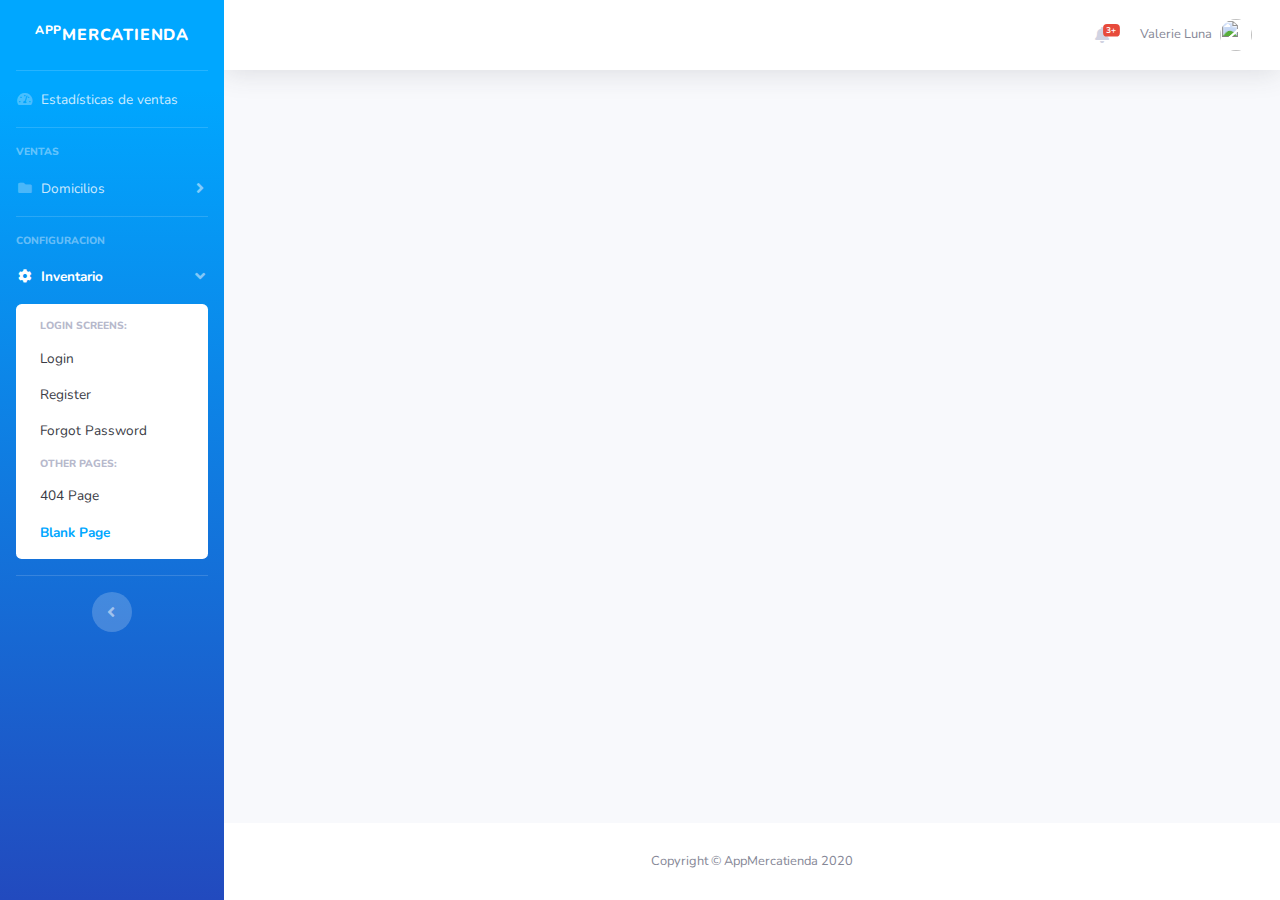
==== blank.html @ bc983e1f "Proyecto inicial" ====
<!DOCTYPE html>
<html lang="en">

<head>

  <meta charset="utf-8">
  <meta http-equiv="X-UA-Compatible" content="IE=edge">
  <meta name="viewport" content="width=device-width, initial-scale=1, shrink-to-fit=no">
  <meta name="description" content="">
  <meta name="author" content="">

  <title>SB Admin 2 - Blank</title>

  <!-- Custom fonts for this template-->
  <link href="vendor/fontawesome-free/css/all.min.css" rel="stylesheet" type="text/css">
  <link href="https://fonts.googleapis.com/css?family=Nunito:200,200i,300,300i,400,400i,600,600i,700,700i,800,800i,900,900i" rel="stylesheet">

  <!-- Custom styles for this template-->
  <link href="css/sb-admin-2.min.css" rel="stylesheet">

</head>

<body id="page-top">

  <!-- Page Wrapper -->
  <div id="wrapper">

    <!-- Sidebar -->
    <ul class="navbar-nav bg-gradient-primary sidebar sidebar-dark accordion" id="accordionSidebar">

      <!-- Sidebar - Brand -->
      <a class="sidebar-brand d-flex align-items-center justify-content-center" href="index.html">
        <div class="sidebar-brand-icon rotate-n-15">
         
        </div>
        <div class="sidebar-brand-text mx-3"> <sup>App</sup>Mercatienda</div>
      </a>

      <!-- Divider -->
      <hr class="sidebar-divider my-0">

      <!-- Nav Item - Dashboard -->
      <li class="nav-item">
        <a class="nav-link" href="index.html">
          <i class="fas fa-fw fa-tachometer-alt"></i>
          <span>Estadísticas de ventas</span></a>
      </li>

      <!-- Divider -->
      <hr class="sidebar-divider">

      <!-- Heading -->
      <div class="sidebar-heading">
        Ventas
      </div>

      <!-- Nav Item - Pages Collapse Menu -->
      <li class="nav-item">
        <a class="nav-link collapsed" href="#" data-toggle="collapse" data-target="#collapseTwo" aria-expanded="true" aria-controls="collapseTwo">
          <i class="fas fa-fw fa-folder"></i>
          <span>Domicilios</span>
        </a>
        <div id="collapseTwo" class="collapse" aria-labelledby="headingTwo" data-parent="#accordionSidebar">
          <div class="bg-white py-2 collapse-inner rounded">
            <h6 class="collapse-header">Custom Components:</h6>
            <a class="collapse-item" href="buttons.html">Buttons</a>
            <a class="collapse-item" href="cards.html">Cards</a>
          </div>
        </div>
      </li>

      <!-- Nav Item - Utilities Collapse Menu -->
      
      <!-- Divider -->
      <hr class="sidebar-divider">

      <!-- Heading -->
      <div class="sidebar-heading">
        configuracion
      </div>

      <!-- Nav Item - Pages Collapse Menu -->
      <li class="nav-item active">
        <a class="nav-link" href="#" data-toggle="collapse" data-target="#collapsePages" aria-expanded="true" aria-controls="collapsePages">
          <i class="fas fa-fw fa-cog"></i>
          <span>Inventario</span>
        </a>
        <div id="collapsePages" class="collapse show" aria-labelledby="headingPages" data-parent="#accordionSidebar">
          <div class="bg-white py-2 collapse-inner rounded">
            <h6 class="collapse-header">Login Screens:</h6>
            <a class="collapse-item" href="login.html">Login</a>
            <a class="collapse-item" href="register.html">Register</a>
            <a class="collapse-item" href="forgot-password.html">Forgot Password</a>
            <div class="collapse-divider"></div>
            <h6 class="collapse-header">Other Pages:</h6>
            <a class="collapse-item" href="404.html">404 Page</a>
            <a class="collapse-item active" href="blank.html">Blank Page</a>
          </div>
        </div>
      </li>

      
      <!-- Divider -->
      <hr class="sidebar-divider d-none d-md-block">

      <!-- Sidebar Toggler (Sidebar) -->
      <div class="text-center d-none d-md-inline">
        <button class="rounded-circle border-0" id="sidebarToggle"></button>
      </div>

    </ul>
    <!-- End of Sidebar -->

    <!-- Content Wrapper -->
    <div id="content-wrapper" class="d-flex flex-column">

      <!-- Main Content -->
      <div id="content">

        <!-- Topbar -->
        <nav class="navbar navbar-expand navbar-light bg-white topbar mb-4 static-top shadow">

          <!-- Sidebar Toggle (Topbar) -->
          <button id="sidebarToggleTop" class="btn btn-link d-md-none rounded-circle mr-3">
            <i class="fa fa-bars"></i>
          </button>

          <!-- Topbar Search -->
          <form class="d-none d-sm-inline-block form-inline mr-auto ml-md-3 my-2 my-md-0 mw-100 navbar-search">
            <div class="input-group">
              
              <div class="input-group-append">
                
                 
                
              </div>
            </div>
          </form>

          <!-- Topbar Navbar -->
          <ul class="navbar-nav ml-auto">

            <!-- Nav Item - Search Dropdown (Visible Only XS) -->
            <li class="nav-item dropdown no-arrow d-sm-none">
              <a class="nav-link dropdown-toggle" href="#" id="searchDropdown" role="button" data-toggle="dropdown" aria-haspopup="true" aria-expanded="false">
                <i class="fas fa-search fa-fw"></i>
              </a>
              <!-- Dropdown - Messages -->
              <div class="dropdown-menu dropdown-menu-right p-3 shadow animated--grow-in" aria-labelledby="searchDropdown">
                <form class="form-inline mr-auto w-100 navbar-search">
                  <div class="input-group">
                    <input type="text" class="form-control bg-light border-0 small" placeholder="Search for..." aria-label="Search" aria-describedby="basic-addon2">
                    <div class="input-group-append">
                      <button class="btn btn-primary" type="button">
                        <i class="fas fa-search fa-sm"></i>
                      </button>
                    </div>
                  </div>
                </form>
              </div>
            </li>

            <!-- Nav Item - Alerts -->
            <li class="nav-item dropdown no-arrow mx-1">
              <a class="nav-link dropdown-toggle" href="#" id="alertsDropdown" role="button" data-toggle="dropdown" aria-haspopup="true" aria-expanded="false">
                <i class="fas fa-bell fa-fw"></i>
                <!-- Counter - Alerts -->
                <span class="badge badge-danger badge-counter">3+</span>
              </a>
              <!-- Dropdown - Alerts -->
              <div class="dropdown-list dropdown-menu dropdown-menu-right shadow animated--grow-in" aria-labelledby="alertsDropdown">
                <h6 class="dropdown-header">
                  Alerts Center
                </h6>
                <a class="dropdown-item d-flex align-items-center" href="#">
                  <div class="mr-3">
                    <div class="icon-circle bg-primary">
                      <i class="fas fa-file-alt text-white"></i>
                    </div>
                  </div>
                  <div>
                    <div class="small text-gray-500">December 12, 2019</div>
                    <span class="font-weight-bold">A new monthly report is ready to download!</span>
                  </div>
                </a>
                <a class="dropdown-item d-flex align-items-center" href="#">
                  <div class="mr-3">
                    <div class="icon-circle bg-success">
                      <i class="fas fa-donate text-white"></i>
                    </div>
                  </div>
                  <div>
                    <div class="small text-gray-500">December 7, 2019</div>
                    $290.29 has been deposited into your account!
                  </div>
                </a>
                <a class="dropdown-item d-flex align-items-center" href="#">
                  <div class="mr-3">
                    <div class="icon-circle bg-warning">
                      <i class="fas fa-exclamation-triangle text-white"></i>
                    </div>
                  </div>
                  <div>
                    <div class="small text-gray-500">December 2, 2019</div>
                    Spending Alert: We've noticed unusually high spending for your account.
                  </div>
                </a>
                <a class="dropdown-item text-center small text-gray-500" href="#">Show All Alerts</a>
              </div>
            </li>

           
             
            <!-- Nav Item - User Information -->
            <li class="nav-item dropdown no-arrow">
              <a class="nav-link dropdown-toggle" href="#" id="userDropdown" role="button" data-toggle="dropdown" aria-haspopup="true" aria-expanded="false">
                <span class="mr-2 d-none d-lg-inline text-gray-600 small">Valerie Luna</span>
                <img class="img-profile rounded-circle" src="https://source.unsplash.com/QAB-WJcbgJk/60x60">
              </a>
              <!-- Dropdown - User Information -->
              <div class="dropdown-menu dropdown-menu-right shadow animated--grow-in" aria-labelledby="userDropdown">
                <a class="dropdown-item" href="#">
                  <i class="fas fa-user fa-sm fa-fw mr-2 text-gray-400"></i>
                  Profile
                </a>
                <a class="dropdown-item" href="#">
                  <i class="fas fa-cogs fa-sm fa-fw mr-2 text-gray-400"></i>
                  Settings
                </a>
                <a class="dropdown-item" href="#">
                  <i class="fas fa-list fa-sm fa-fw mr-2 text-gray-400"></i>
                  Activity Log
                </a>
                <div class="dropdown-divider"></div>
                <a class="dropdown-item" href="#" data-toggle="modal" data-target="#logoutModal">
                  <i class="fas fa-sign-out-alt fa-sm fa-fw mr-2 text-gray-400"></i>
                  Logout
                </a>
              </div>
            </li>

          </ul>

        </nav>
        <!-- End of Topbar -->

        <!-- Begin Page Content -->
        <div class="container-fluid">

          <!-- Page Heading -->
          <h1 class="h3 mb-4 text-gray-800"></h1>

        </div>
        <!-- /.container-fluid -->

      </div>
      <!-- End of Main Content -->

      <!-- Footer -->
      <footer class="sticky-footer bg-white">
        <div class="container my-auto">
          <div class="copyright text-center my-auto">
            <span>Copyright &copy; AppMercatienda 2020</span>
          </div>
        </div>
      </footer>
      <!-- End of Footer -->

    </div>
    <!-- End of Content Wrapper -->

  </div>
  <!-- End of Page Wrapper -->

  <!-- Scroll to Top Button-->
  <a class="scroll-to-top rounded" href="#page-top">
    <i class="fas fa-angle-up"></i>
  </a>

  <!-- Logout Modal-->
  <div class="modal fade" id="logoutModal" tabindex="-1" role="dialog" aria-labelledby="exampleModalLabel" aria-hidden="true">
    <div class="modal-dialog" role="document">
      <div class="modal-content">
        <div class="modal-header">
          <h5 class="modal-title" id="exampleModalLabel">Ready to Leave?</h5>
          <button class="close" type="button" data-dismiss="modal" aria-label="Close">
            <span aria-hidden="true">×</span>
          </button>
        </div>
        <div class="modal-body">Select "Logout" below if you are ready to end your current session.</div>
        <div class="modal-footer">
          <button class="btn btn-secondary" type="button" data-dismiss="modal">Cancel</button>
          <a class="btn btn-primary" href="login.html">Logout</a>
        </div>
      </div>
    </div>
  </div>

  <!-- Bootstrap core JavaScript-->
  <script src="vendor/jquery/jquery.min.js"></script>
  <script src="vendor/bootstrap/js/bootstrap.bundle.min.js"></script>

  <!-- Core plugin JavaScript-->
  <script src="vendor/jquery-easing/jquery.easing.min.js"></script>

  <!-- Custom scripts for all pages-->
  <script src="js/sb-admin-2.min.js"></script>

</body>

</html>
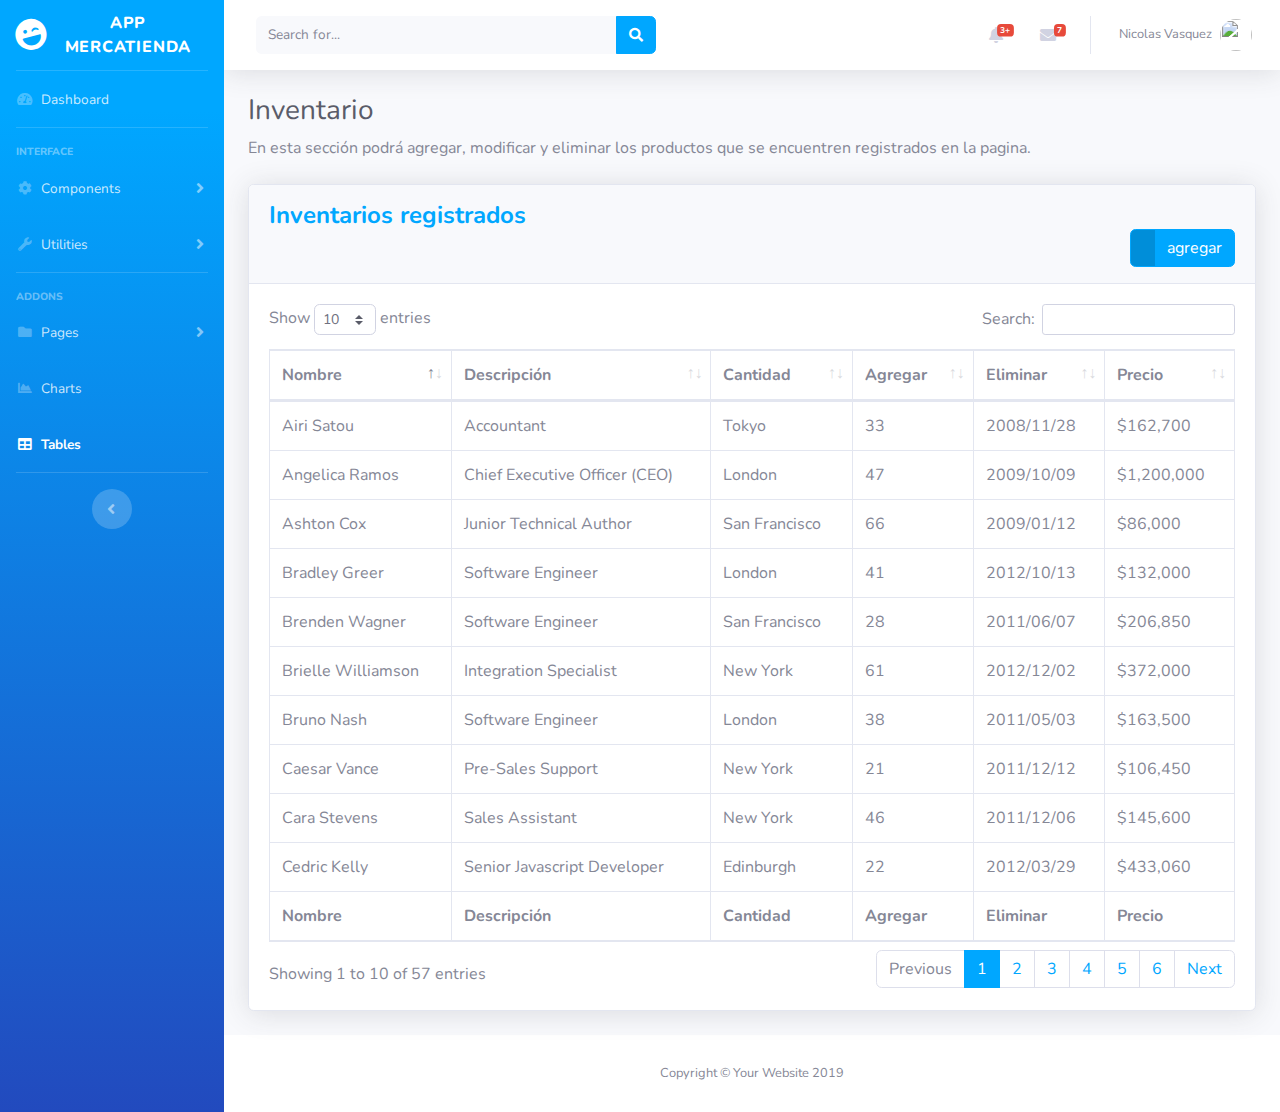
==== commit 1b89d070: "modified:   blank.html 	modified:   index.html 	new file:   startbootstrap-sb-admin-2 	modified:   t" ====
--- a/blank.html
+++ b/blank.html
@@ -9,14 +9,17 @@
   <meta name="description" content="">
   <meta name="author" content="">
 
-  <title>SB Admin 2 - Blank</title>
-
-  <!-- Custom fonts for this template-->
+  <title>App MercaTienda</title>
+
+  <!-- Custom fonts for this template -->
   <link href="vendor/fontawesome-free/css/all.min.css" rel="stylesheet" type="text/css">
   <link href="https://fonts.googleapis.com/css?family=Nunito:200,200i,300,300i,400,400i,600,600i,700,700i,800,800i,900,900i" rel="stylesheet">
 
-  <!-- Custom styles for this template-->
+  <!-- Custom styles for this template -->
   <link href="css/sb-admin-2.min.css" rel="stylesheet">
+
+  <!-- Custom styles for this page -->
+  <link href="vendor/datatables/dataTables.bootstrap4.min.css" rel="stylesheet">
 
 </head>
 
@@ -31,9 +34,9 @@
       <!-- Sidebar - Brand -->
       <a class="sidebar-brand d-flex align-items-center justify-content-center" href="index.html">
         <div class="sidebar-brand-icon rotate-n-15">
-         
+          <i class="fas fa-laugh-wink"></i>
         </div>
-        <div class="sidebar-brand-text mx-3"> <sup>App</sup>Mercatienda</div>
+        <div class="sidebar-brand-text mx-3">App MercaTienda</div>
       </a>
 
       <!-- Divider -->
@@ -43,7 +46,7 @@
       <li class="nav-item">
         <a class="nav-link" href="index.html">
           <i class="fas fa-fw fa-tachometer-alt"></i>
-          <span>Estadísticas de ventas</span></a>
+          <span>Dashboard</span></a>
       </li>
 
       <!-- Divider -->
@@ -51,14 +54,14 @@
 
       <!-- Heading -->
       <div class="sidebar-heading">
-        Ventas
+        Interface
       </div>
 
       <!-- Nav Item - Pages Collapse Menu -->
       <li class="nav-item">
         <a class="nav-link collapsed" href="#" data-toggle="collapse" data-target="#collapseTwo" aria-expanded="true" aria-controls="collapseTwo">
-          <i class="fas fa-fw fa-folder"></i>
-          <span>Domicilios</span>
+          <i class="fas fa-fw fa-cog"></i>
+          <span>Components</span>
         </a>
         <div id="collapseTwo" class="collapse" aria-labelledby="headingTwo" data-parent="#accordionSidebar">
           <div class="bg-white py-2 collapse-inner rounded">
@@ -70,22 +73,37 @@
       </li>
 
       <!-- Nav Item - Utilities Collapse Menu -->
-      
+      <li class="nav-item">
+        <a class="nav-link collapsed" href="#" data-toggle="collapse" data-target="#collapseUtilities" aria-expanded="true" aria-controls="collapseUtilities">
+          <i class="fas fa-fw fa-wrench"></i>
+          <span>Utilities</span>
+        </a>
+        <div id="collapseUtilities" class="collapse" aria-labelledby="headingUtilities" data-parent="#accordionSidebar">
+          <div class="bg-white py-2 collapse-inner rounded">
+            <h6 class="collapse-header">Custom Utilities:</h6>
+            <a class="collapse-item" href="utilities-color.html">Colors</a>
+            <a class="collapse-item" href="utilities-border.html">Borders</a>
+            <a class="collapse-item" href="utilities-animation.html">Animations</a>
+            <a class="collapse-item" href="utilities-other.html">Other</a>
+          </div>
+        </div>
+      </li>
+
       <!-- Divider -->
       <hr class="sidebar-divider">
 
       <!-- Heading -->
       <div class="sidebar-heading">
-        configuracion
+        Addons
       </div>
 
       <!-- Nav Item - Pages Collapse Menu -->
-      <li class="nav-item active">
-        <a class="nav-link" href="#" data-toggle="collapse" data-target="#collapsePages" aria-expanded="true" aria-controls="collapsePages">
-          <i class="fas fa-fw fa-cog"></i>
-          <span>Inventario</span>
+      <li class="nav-item">
+        <a class="nav-link collapsed" href="#" data-toggle="collapse" data-target="#collapsePages" aria-expanded="true" aria-controls="collapsePages">
+          <i class="fas fa-fw fa-folder"></i>
+          <span>Pages</span>
         </a>
-        <div id="collapsePages" class="collapse show" aria-labelledby="headingPages" data-parent="#accordionSidebar">
+        <div id="collapsePages" class="collapse" aria-labelledby="headingPages" data-parent="#accordionSidebar">
           <div class="bg-white py-2 collapse-inner rounded">
             <h6 class="collapse-header">Login Screens:</h6>
             <a class="collapse-item" href="login.html">Login</a>
@@ -94,12 +112,25 @@
             <div class="collapse-divider"></div>
             <h6 class="collapse-header">Other Pages:</h6>
             <a class="collapse-item" href="404.html">404 Page</a>
-            <a class="collapse-item active" href="blank.html">Blank Page</a>
+            <a class="collapse-item" href="blank.html">Blank Page</a>
           </div>
         </div>
       </li>
 
-      
+      <!-- Nav Item - Charts -->
+      <li class="nav-item">
+        <a class="nav-link" href="charts.html">
+          <i class="fas fa-fw fa-chart-area"></i>
+          <span>Charts</span></a>
+      </li>
+
+      <!-- Nav Item - Tables -->
+      <li class="nav-item active">
+        <a class="nav-link" href="tables.html">
+          <i class="fas fa-fw fa-table"></i>
+          <span>Tables</span></a>
+      </li>
+
       <!-- Divider -->
       <hr class="sidebar-divider d-none d-md-block">
 
@@ -128,11 +159,11 @@
           <!-- Topbar Search -->
           <form class="d-none d-sm-inline-block form-inline mr-auto ml-md-3 my-2 my-md-0 mw-100 navbar-search">
             <div class="input-group">
-              
+              <input type="text" class="form-control bg-light border-0 small" placeholder="Search for..." aria-label="Search" aria-describedby="basic-addon2">
               <div class="input-group-append">
-                
-                 
-                
+                <button class="btn btn-primary" type="button">
+                  <i class="fas fa-search fa-sm"></i>
+                </button>
               </div>
             </div>
           </form>
@@ -209,12 +240,68 @@
               </div>
             </li>
 
-           
-             
+            <!-- Nav Item - Messages -->
+            <li class="nav-item dropdown no-arrow mx-1">
+              <a class="nav-link dropdown-toggle" href="#" id="messagesDropdown" role="button" data-toggle="dropdown" aria-haspopup="true" aria-expanded="false">
+                <i class="fas fa-envelope fa-fw"></i>
+                <!-- Counter - Messages -->
+                <span class="badge badge-danger badge-counter">7</span>
+              </a>
+              <!-- Dropdown - Messages -->
+              <div class="dropdown-list dropdown-menu dropdown-menu-right shadow animated--grow-in" aria-labelledby="messagesDropdown">
+                <h6 class="dropdown-header">
+                  Message Center
+                </h6>
+                <a class="dropdown-item d-flex align-items-center" href="#">
+                  <div class="dropdown-list-image mr-3">
+                    <img class="rounded-circle" src="https://source.unsplash.com/fn_BT9fwg_E/60x60" alt="">
+                    <div class="status-indicator bg-success"></div>
+                  </div>
+                  <div class="font-weight-bold">
+                    <div class="text-truncate">Hi there! I am wondering if you can help me with a problem I've been having.</div>
+                    <div class="small text-gray-500">Emily Fowler · 58m</div>
+                  </div>
+                </a>
+                <a class="dropdown-item d-flex align-items-center" href="#">
+                  <div class="dropdown-list-image mr-3">
+                    <img class="rounded-circle" src="https://source.unsplash.com/AU4VPcFN4LE/60x60" alt="">
+                    <div class="status-indicator"></div>
+                  </div>
+                  <div>
+                    <div class="text-truncate">I have the photos that you ordered last month, how would you like them sent to you?</div>
+                    <div class="small text-gray-500">Jae Chun · 1d</div>
+                  </div>
+                </a>
+                <a class="dropdown-item d-flex align-items-center" href="#">
+                  <div class="dropdown-list-image mr-3">
+                    <img class="rounded-circle" src="https://source.unsplash.com/CS2uCrpNzJY/60x60" alt="">
+                    <div class="status-indicator bg-warning"></div>
+                  </div>
+                  <div>
+                    <div class="text-truncate">Last month's report looks great, I am very happy with the progress so far, keep up the good work!</div>
+                    <div class="small text-gray-500">Morgan Alvarez · 2d</div>
+                  </div>
+                </a>
+                <a class="dropdown-item d-flex align-items-center" href="#">
+                  <div class="dropdown-list-image mr-3">
+                    <img class="rounded-circle" src="https://source.unsplash.com/Mv9hjnEUHR4/60x60" alt="">
+                    <div class="status-indicator bg-success"></div>
+                  </div>
+                  <div>
+                    <div class="text-truncate">Am I a good boy? The reason I ask is because someone told me that people say this to all dogs, even if they aren't good...</div>
+                    <div class="small text-gray-500">Chicken the Dog · 2w</div>
+                  </div>
+                </a>
+                <a class="dropdown-item text-center small text-gray-500" href="#">Read More Messages</a>
+              </div>
+            </li>
+
+            <div class="topbar-divider d-none d-sm-block"></div>
+
             <!-- Nav Item - User Information -->
             <li class="nav-item dropdown no-arrow">
               <a class="nav-link dropdown-toggle" href="#" id="userDropdown" role="button" data-toggle="dropdown" aria-haspopup="true" aria-expanded="false">
-                <span class="mr-2 d-none d-lg-inline text-gray-600 small">Valerie Luna</span>
+                <span class="mr-2 d-none d-lg-inline text-gray-600 small">Nicolas Vasquez</span>
                 <img class="img-profile rounded-circle" src="https://source.unsplash.com/QAB-WJcbgJk/60x60">
               </a>
               <!-- Dropdown - User Information -->
@@ -248,7 +335,504 @@
         <div class="container-fluid">
 
           <!-- Page Heading -->
-          <h1 class="h3 mb-4 text-gray-800"></h1>
+          <h1 class="h3 mb-2 text-gray-800">Inventario</h1>
+          <p class="mb-4">En esta sección podrá agregar, modificar y eliminar los productos que se encuentren registrados en la pagina.</p>
+
+          <!-- DataTales Example -->
+          <div class="card shadow mb-4">
+            <div class="card-header py-3">    <h4 class="m-0 font-weight-bold text-primary">Inventarios registrados</h4>
+               <div align="right">
+                  <a class="btn btn-primary btn-icon-split align-items-right" href="#">
+                    <span class="icon text-white-50"></span>
+                    <span class="text">agregar</span>
+                  </a>
+                </div>
+            </div>
+            <div class="card-body">
+              <div class="table-responsive">
+                <table class="table table-bordered" id="dataTable" width="100%" cellspacing="0">
+                  <thead>
+                    <tr>
+                      <th>Nombre</th>
+                      <th>Descripción</th>
+                      <th>Cantidad</th>
+                      <th>Agregar</th>
+                      <th>Eliminar</th>
+                      <th>Precio</th>
+                    </tr>
+                  </thead>
+                  <tfoot>
+                     <tr>
+                      <th>Nombre</th>
+                      <th>Descripción</th>
+                      <th>Cantidad</th>
+                      <th>Agregar</th>
+                      <th>Eliminar</th>
+                      <th>Precio</th>
+                    </tr>
+                  </tfoot>
+                  <tbody>
+                    <tr>
+                      <td>Tiger Nixon</td>
+                      <td>System Architect</td>
+                      <td>Edinburgh</td>
+                      <td>61</td>
+                      <td>2011/04/25</td>
+                      <td>$320,800</td>
+                    </tr>
+                    <tr>
+                      <td>Garrett Winters</td>
+                      <td>Accountant</td>
+                      <td>Tokyo</td>
+                      <td>63</td>
+                      <td>2011/07/25</td>
+                      <td>$170,750</td>
+                    </tr>
+                    <tr>
+                      <td>Ashton Cox</td>
+                      <td>Junior Technical Author</td>
+                      <td>San Francisco</td>
+                      <td>66</td>
+                      <td>2009/01/12</td>
+                      <td>$86,000</td>
+                    </tr>
+                    <tr>
+                      <td>Cedric Kelly</td>
+                      <td>Senior Javascript Developer</td>
+                      <td>Edinburgh</td>
+                      <td>22</td>
+                      <td>2012/03/29</td>
+                      <td>$433,060</td>
+                    </tr>
+                    <tr>
+                      <td>Airi Satou</td>
+                      <td>Accountant</td>
+                      <td>Tokyo</td>
+                      <td>33</td>
+                      <td>2008/11/28</td>
+                      <td>$162,700</td>
+                    </tr>
+                    <tr>
+                      <td>Brielle Williamson</td>
+                      <td>Integration Specialist</td>
+                      <td>New York</td>
+                      <td>61</td>
+                      <td>2012/12/02</td>
+                      <td>$372,000</td>
+                    </tr>
+                    <tr>
+                      <td>Herrod Chandler</td>
+                      <td>Sales Assistant</td>
+                      <td>San Francisco</td>
+                      <td>59</td>
+                      <td>2012/08/06</td>
+                      <td>$137,500</td>
+                    </tr>
+                    <tr>
+                      <td>Rhona Davidson</td>
+                      <td>Integration Specialist</td>
+                      <td>Tokyo</td>
+                      <td>55</td>
+                      <td>2010/10/14</td>
+                      <td>$327,900</td>
+                    </tr>
+                    <tr>
+                      <td>Colleen Hurst</td>
+                      <td>Javascript Developer</td>
+                      <td>San Francisco</td>
+                      <td>39</td>
+                      <td>2009/09/15</td>
+                      <td>$205,500</td>
+                    </tr>
+                    <tr>
+                      <td>Sonya Frost</td>
+                      <td>Software Engineer</td>
+                      <td>Edinburgh</td>
+                      <td>23</td>
+                      <td>2008/12/13</td>
+                      <td>$103,600</td>
+                    </tr>
+                    <tr>
+                      <td>Jena Gaines</td>
+                      <td>Office Manager</td>
+                      <td>London</td>
+                      <td>30</td>
+                      <td>2008/12/19</td>
+                      <td>$90,560</td>
+                    </tr>
+                    <tr>
+                      <td>Quinn Flynn</td>
+                      <td>Support Lead</td>
+                      <td>Edinburgh</td>
+                      <td>22</td>
+                      <td>2013/03/03</td>
+                      <td>$342,000</td>
+                    </tr>
+                    <tr>
+                      <td>Charde Marshall</td>
+                      <td>Regional Director</td>
+                      <td>San Francisco</td>
+                      <td>36</td>
+                      <td>2008/10/16</td>
+                      <td>$470,600</td>
+                    </tr>
+                    <tr>
+                      <td>Haley Kennedy</td>
+                      <td>Senior Marketing Designer</td>
+                      <td>London</td>
+                      <td>43</td>
+                      <td>2012/12/18</td>
+                      <td>$313,500</td>
+                    </tr>
+                    <tr>
+                      <td>Tatyana Fitzpatrick</td>
+                      <td>Regional Director</td>
+                      <td>London</td>
+                      <td>19</td>
+                      <td>2010/03/17</td>
+                      <td>$385,750</td>
+                    </tr>
+                    <tr>
+                      <td>Michael Silva</td>
+                      <td>Marketing Designer</td>
+                      <td>London</td>
+                      <td>66</td>
+                      <td>2012/11/27</td>
+                      <td>$198,500</td>
+                    </tr>
+                    <tr>
+                      <td>Paul Byrd</td>
+                      <td>Chief Financial Officer (CFO)</td>
+                      <td>New York</td>
+                      <td>64</td>
+                      <td>2010/06/09</td>
+                      <td>$725,000</td>
+                    </tr>
+                    <tr>
+                      <td>Gloria Little</td>
+                      <td>Systems Administrator</td>
+                      <td>New York</td>
+                      <td>59</td>
+                      <td>2009/04/10</td>
+                      <td>$237,500</td>
+                    </tr>
+                    <tr>
+                      <td>Bradley Greer</td>
+                      <td>Software Engineer</td>
+                      <td>London</td>
+                      <td>41</td>
+                      <td>2012/10/13</td>
+                      <td>$132,000</td>
+                    </tr>
+                    <tr>
+                      <td>Dai Rios</td>
+                      <td>Personnel Lead</td>
+                      <td>Edinburgh</td>
+                      <td>35</td>
+                      <td>2012/09/26</td>
+                      <td>$217,500</td>
+                    </tr>
+                    <tr>
+                      <td>Jenette Caldwell</td>
+                      <td>Development Lead</td>
+                      <td>New York</td>
+                      <td>30</td>
+                      <td>2011/09/03</td>
+                      <td>$345,000</td>
+                    </tr>
+                    <tr>
+                      <td>Yuri Berry</td>
+                      <td>Chief Marketing Officer (CMO)</td>
+                      <td>New York</td>
+                      <td>40</td>
+                      <td>2009/06/25</td>
+                      <td>$675,000</td>
+                    </tr>
+                    <tr>
+                      <td>Caesar Vance</td>
+                      <td>Pre-Sales Support</td>
+                      <td>New York</td>
+                      <td>21</td>
+                      <td>2011/12/12</td>
+                      <td>$106,450</td>
+                    </tr>
+                    <tr>
+                      <td>Doris Wilder</td>
+                      <td>Sales Assistant</td>
+                      <td>Sidney</td>
+                      <td>23</td>
+                      <td>2010/09/20</td>
+                      <td>$85,600</td>
+                    </tr>
+                    <tr>
+                      <td>Angelica Ramos</td>
+                      <td>Chief Executive Officer (CEO)</td>
+                      <td>London</td>
+                      <td>47</td>
+                      <td>2009/10/09</td>
+                      <td>$1,200,000</td>
+                    </tr>
+                    <tr>
+                      <td>Gavin Joyce</td>
+                      <td>Developer</td>
+                      <td>Edinburgh</td>
+                      <td>42</td>
+                      <td>2010/12/22</td>
+                      <td>$92,575</td>
+                    </tr>
+                    <tr>
+                      <td>Jennifer Chang</td>
+                      <td>Regional Director</td>
+                      <td>Singapore</td>
+                      <td>28</td>
+                      <td>2010/11/14</td>
+                      <td>$357,650</td>
+                    </tr>
+                    <tr>
+                      <td>Brenden Wagner</td>
+                      <td>Software Engineer</td>
+                      <td>San Francisco</td>
+                      <td>28</td>
+                      <td>2011/06/07</td>
+                      <td>$206,850</td>
+                    </tr>
+                    <tr>
+                      <td>Fiona Green</td>
+                      <td>Chief Operating Officer (COO)</td>
+                      <td>San Francisco</td>
+                      <td>48</td>
+                      <td>2010/03/11</td>
+                      <td>$850,000</td>
+                    </tr>
+                    <tr>
+                      <td>Shou Itou</td>
+                      <td>Regional Marketing</td>
+                      <td>Tokyo</td>
+                      <td>20</td>
+                      <td>2011/08/14</td>
+                      <td>$163,000</td>
+                    </tr>
+                    <tr>
+                      <td>Michelle House</td>
+                      <td>Integration Specialist</td>
+                      <td>Sidney</td>
+                      <td>37</td>
+                      <td>2011/06/02</td>
+                      <td>$95,400</td>
+                    </tr>
+                    <tr>
+                      <td>Suki Burks</td>
+                      <td>Developer</td>
+                      <td>London</td>
+                      <td>53</td>
+                      <td>2009/10/22</td>
+                      <td>$114,500</td>
+                    </tr>
+                    <tr>
+                      <td>Prescott Bartlett</td>
+                      <td>Technical Author</td>
+                      <td>London</td>
+                      <td>27</td>
+                      <td>2011/05/07</td>
+                      <td>$145,000</td>
+                    </tr>
+                    <tr>
+                      <td>Gavin Cortez</td>
+                      <td>Team Leader</td>
+                      <td>San Francisco</td>
+                      <td>22</td>
+                      <td>2008/10/26</td>
+                      <td>$235,500</td>
+                    </tr>
+                    <tr>
+                      <td>Martena Mccray</td>
+                      <td>Post-Sales support</td>
+                      <td>Edinburgh</td>
+                      <td>46</td>
+                      <td>2011/03/09</td>
+                      <td>$324,050</td>
+                    </tr>
+                    <tr>
+                      <td>Unity Butler</td>
+                      <td>Marketing Designer</td>
+                      <td>San Francisco</td>
+                      <td>47</td>
+                      <td>2009/12/09</td>
+                      <td>$85,675</td>
+                    </tr>
+                    <tr>
+                      <td>Howard Hatfield</td>
+                      <td>Office Manager</td>
+                      <td>San Francisco</td>
+                      <td>51</td>
+                      <td>2008/12/16</td>
+                      <td>$164,500</td>
+                    </tr>
+                    <tr>
+                      <td>Hope Fuentes</td>
+                      <td>Secretary</td>
+                      <td>San Francisco</td>
+                      <td>41</td>
+                      <td>2010/02/12</td>
+                      <td>$109,850</td>
+                    </tr>
+                    <tr>
+                      <td>Vivian Harrell</td>
+                      <td>Financial Controller</td>
+                      <td>San Francisco</td>
+                      <td>62</td>
+                      <td>2009/02/14</td>
+                      <td>$452,500</td>
+                    </tr>
+                    <tr>
+                      <td>Timothy Mooney</td>
+                      <td>Office Manager</td>
+                      <td>London</td>
+                      <td>37</td>
+                      <td>2008/12/11</td>
+                      <td>$136,200</td>
+                    </tr>
+                    <tr>
+                      <td>Jackson Bradshaw</td>
+                      <td>Director</td>
+                      <td>New York</td>
+                      <td>65</td>
+                      <td>2008/09/26</td>
+                      <td>$645,750</td>
+                    </tr>
+                    <tr>
+                      <td>Olivia Liang</td>
+                      <td>Support Engineer</td>
+                      <td>Singapore</td>
+                      <td>64</td>
+                      <td>2011/02/03</td>
+                      <td>$234,500</td>
+                    </tr>
+                    <tr>
+                      <td>Bruno Nash</td>
+                      <td>Software Engineer</td>
+                      <td>London</td>
+                      <td>38</td>
+                      <td>2011/05/03</td>
+                      <td>$163,500</td>
+                    </tr>
+                    <tr>
+                      <td>Sakura Yamamoto</td>
+                      <td>Support Engineer</td>
+                      <td>Tokyo</td>
+                      <td>37</td>
+                      <td>2009/08/19</td>
+                      <td>$139,575</td>
+                    </tr>
+                    <tr>
+                      <td>Thor Walton</td>
+                      <td>Developer</td>
+                      <td>New York</td>
+                      <td>61</td>
+                      <td>2013/08/11</td>
+                      <td>$98,540</td>
+                    </tr>
+                    <tr>
+                      <td>Finn Camacho</td>
+                      <td>Support Engineer</td>
+                      <td>San Francisco</td>
+                      <td>47</td>
+                      <td>2009/07/07</td>
+                      <td>$87,500</td>
+                    </tr>
+                    <tr>
+                      <td>Serge Baldwin</td>
+                      <td>Data Coordinator</td>
+                      <td>Singapore</td>
+                      <td>64</td>
+                      <td>2012/04/09</td>
+                      <td>$138,575</td>
+                    </tr>
+                    <tr>
+                      <td>Zenaida Frank</td>
+                      <td>Software Engineer</td>
+                      <td>New York</td>
+                      <td>63</td>
+                      <td>2010/01/04</td>
+                      <td>$125,250</td>
+                    </tr>
+                    <tr>
+                      <td>Zorita Serrano</td>
+                      <td>Software Engineer</td>
+                      <td>San Francisco</td>
+                      <td>56</td>
+                      <td>2012/06/01</td>
+                      <td>$115,000</td>
+                    </tr>
+                    <tr>
+                      <td>Jennifer Acosta</td>
+                      <td>Junior Javascript Developer</td>
+                      <td>Edinburgh</td>
+                      <td>43</td>
+                      <td>2013/02/01</td>
+                      <td>$75,650</td>
+                    </tr>
+                    <tr>
+                      <td>Cara Stevens</td>
+                      <td>Sales Assistant</td>
+                      <td>New York</td>
+                      <td>46</td>
+                      <td>2011/12/06</td>
+                      <td>$145,600</td>
+                    </tr>
+                    <tr>
+                      <td>Hermione Butler</td>
+                      <td>Regional Director</td>
+                      <td>London</td>
+                      <td>47</td>
+                      <td>2011/03/21</td>
+                      <td>$356,250</td>
+                    </tr>
+                    <tr>
+                      <td>Lael Greer</td>
+                      <td>Systems Administrator</td>
+                      <td>London</td>
+                      <td>21</td>
+                      <td>2009/02/27</td>
+                      <td>$103,500</td>
+                    </tr>
+                    <tr>
+                      <td>Jonas Alexander</td>
+                      <td>Developer</td>
+                      <td>San Francisco</td>
+                      <td>30</td>
+                      <td>2010/07/14</td>
+                      <td>$86,500</td>
+                    </tr>
+                    <tr>
+                      <td>Shad Decker</td>
+                      <td>Regional Director</td>
+                      <td>Edinburgh</td>
+                      <td>51</td>
+                      <td>2008/11/13</td>
+                      <td>$183,000</td>
+                    </tr>
+                    <tr>
+                      <td>Michael Bruce</td>
+                      <td>Javascript Developer</td>
+                      <td>Singapore</td>
+                      <td>29</td>
+                      <td>2011/06/27</td>
+                      <td>$183,000</td>
+                    </tr>
+                    <tr>
+                      <td>Donna Snider</td>
+                      <td>Customer Support</td>
+                      <td>New York</td>
+                      <td>27</td>
+                      <td>2011/01/25</td>
+                      <td>$112,000</td>
+                    </tr>
+                  </tbody>
+                </table>
+              </div>
+            </div>
+          </div>
 
         </div>
         <!-- /.container-fluid -->
@@ -260,7 +844,7 @@
       <footer class="sticky-footer bg-white">
         <div class="container my-auto">
           <div class="copyright text-center my-auto">
-            <span>Copyright &copy; AppMercatienda 2020</span>
+            <span>Copyright &copy; Your Website 2019</span>
           </div>
         </div>
       </footer>
@@ -306,6 +890,13 @@
   <!-- Custom scripts for all pages-->
   <script src="js/sb-admin-2.min.js"></script>
 
+  <!-- Page level plugins -->
+  <script src="vendor/datatables/jquery.dataTables.min.js"></script>
+  <script src="vendor/datatables/dataTables.bootstrap4.min.js"></script>
+
+  <!-- Page level custom scripts -->
+  <script src="js/demo/datatables-demo.js"></script>
+
 </body>
 
 </html>
